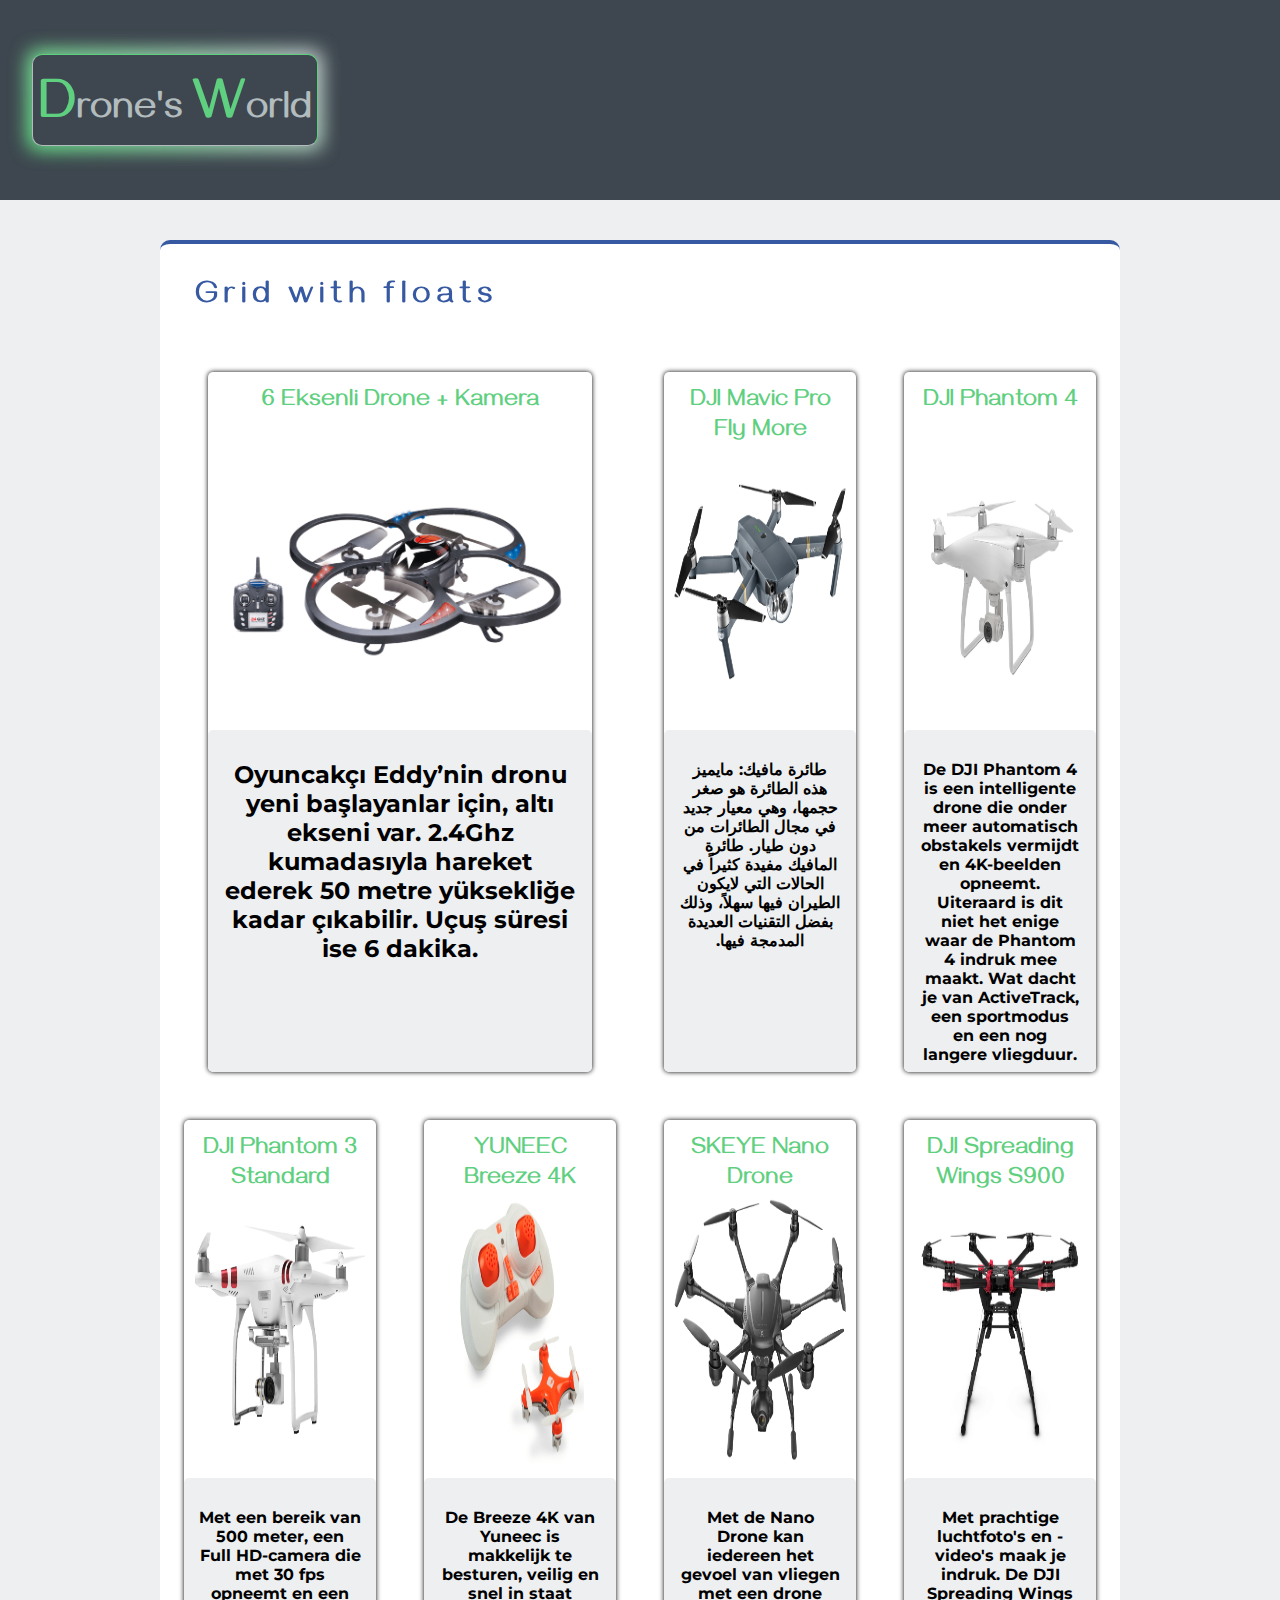
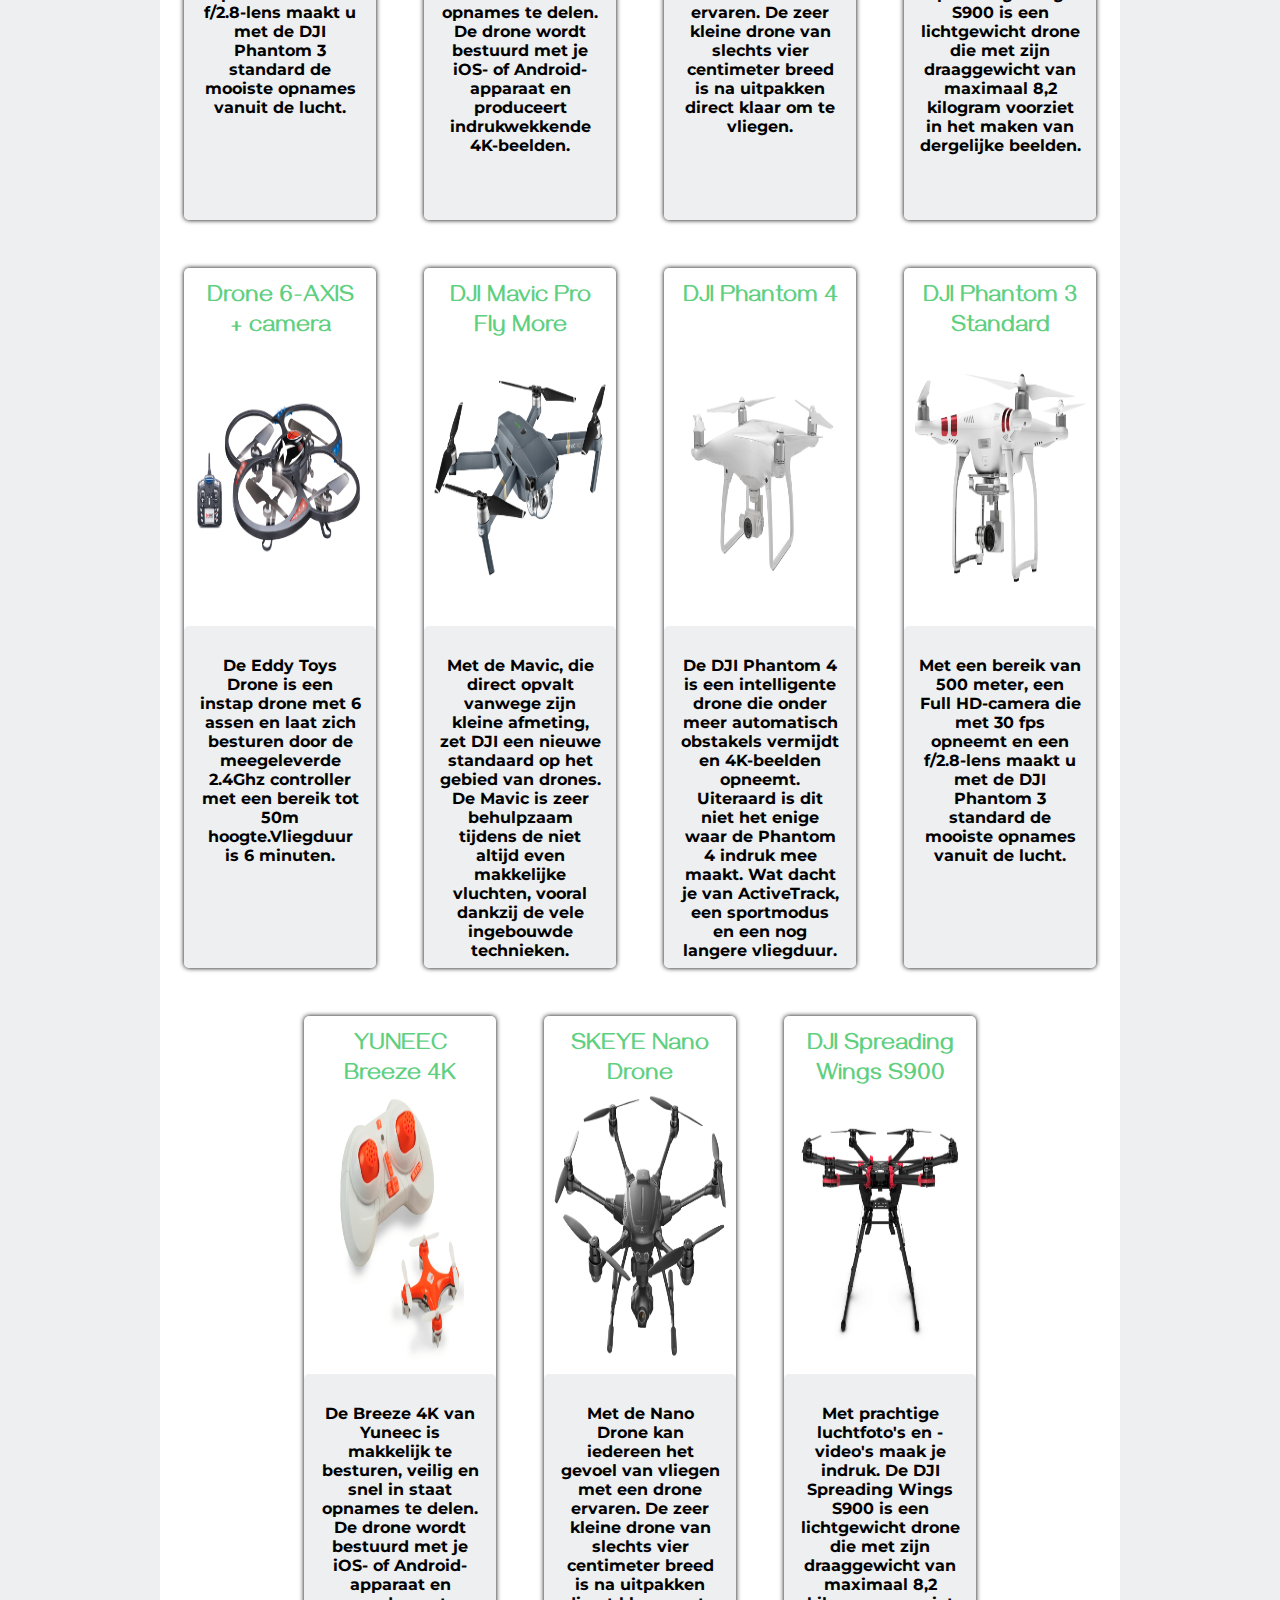
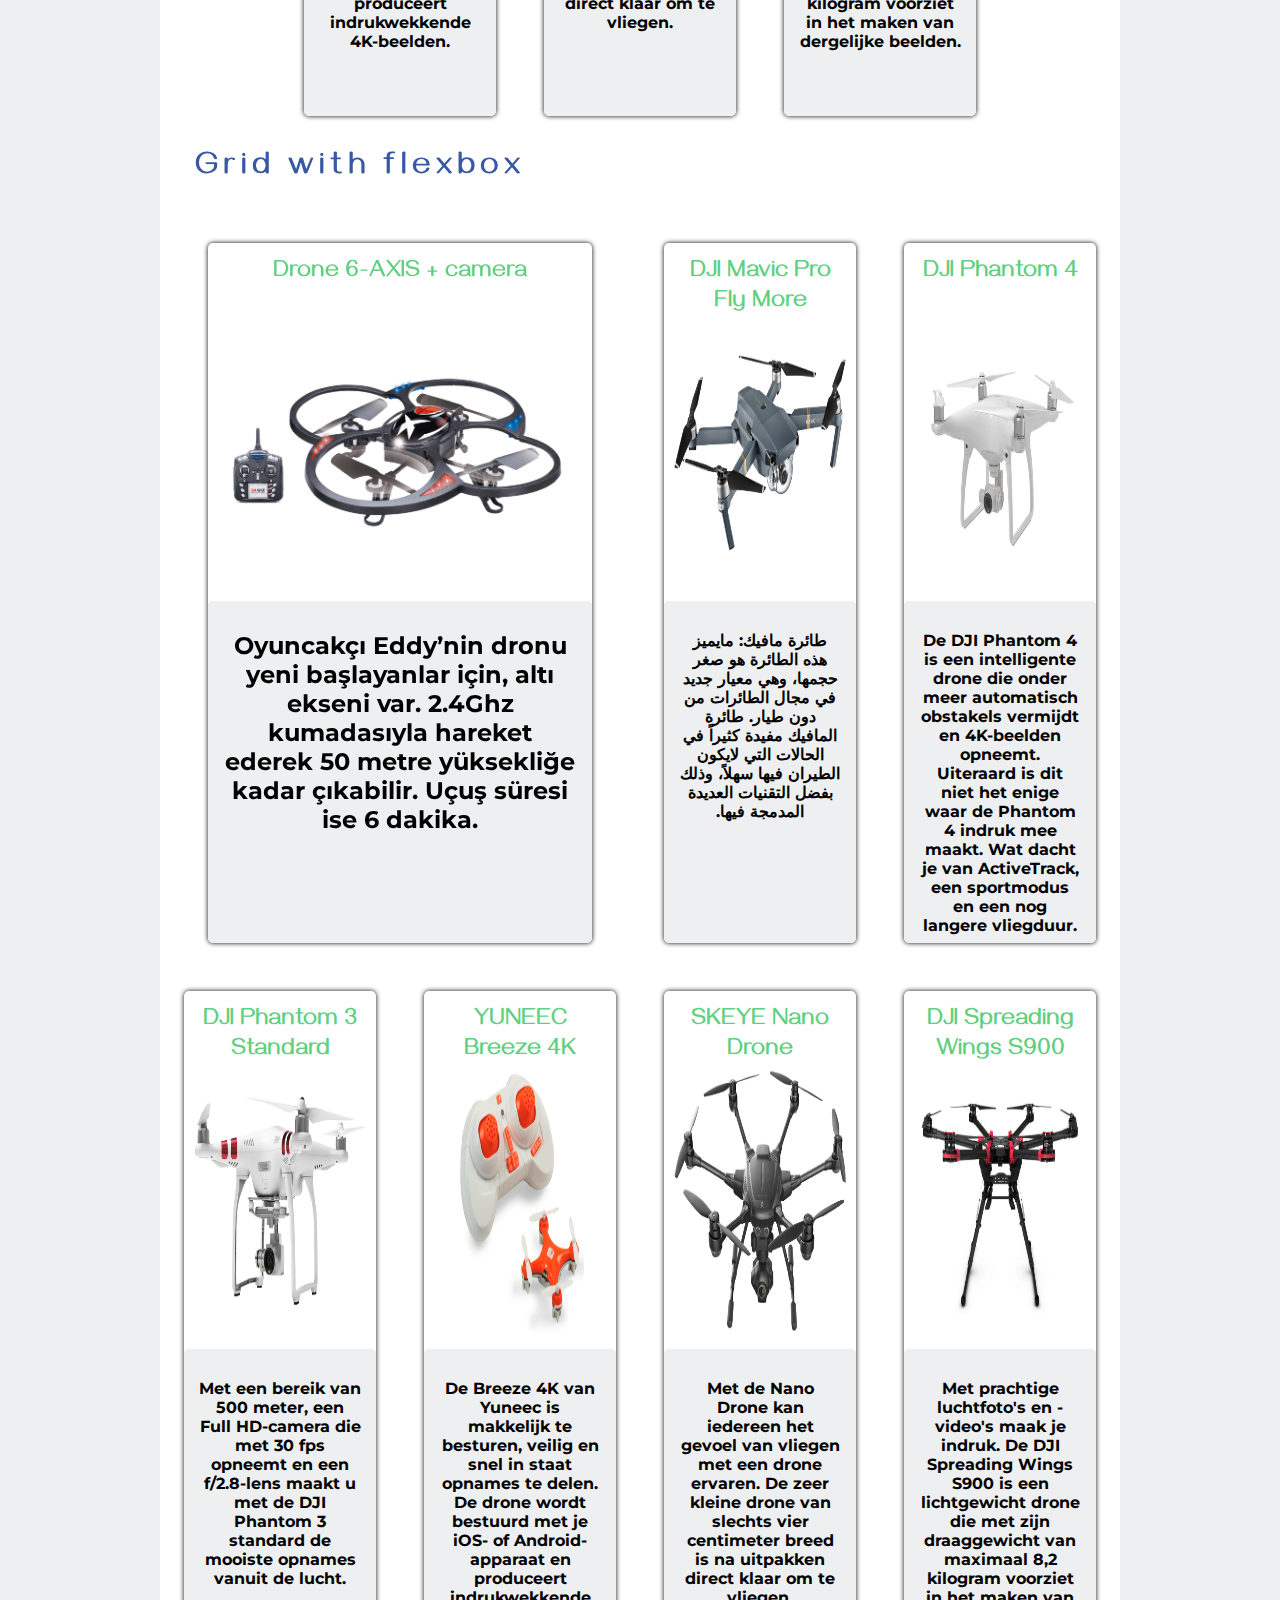
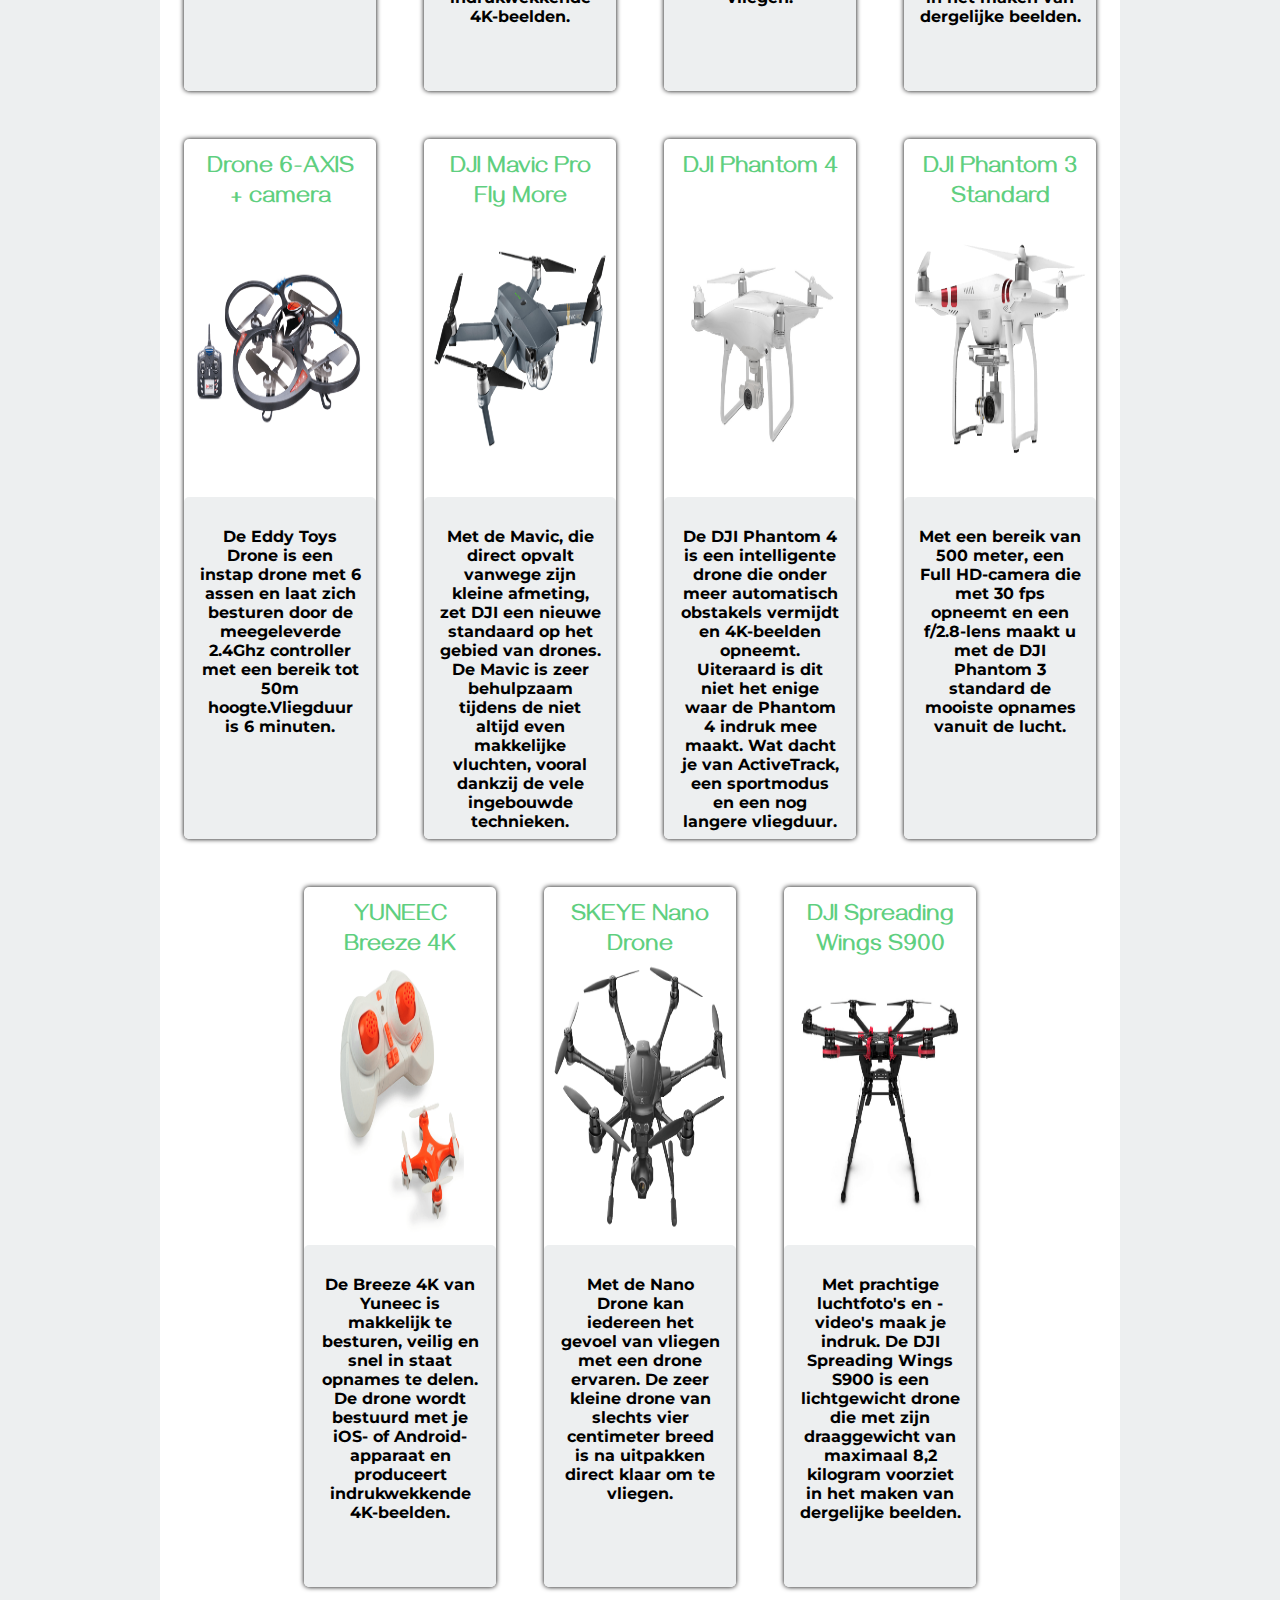
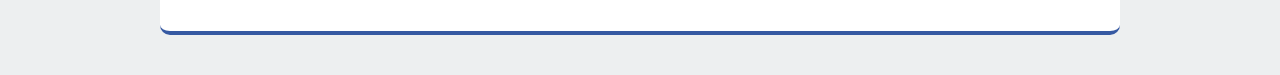
==== Week02/Project/index.html @ 3f539ac0 "Homework" ====
<!doctype html>
<html>
    <head>
        <meta charset="utf-8">
        <meta name="viewport" content="width=device-width, initial-scale=1.0">
        <title>Drone's World</title>
        <link rel="stylesheet" href="style.css">
        <link href="https://fonts.googleapis.com/css?family=Gayathri|Montserrat&display=swap" rel="stylesheet">
    </head>
    <body>
        <header>
            <div class="animation">
                <h1><span>D</span>rone's <span>W</span>orld</h1>
            </div>
        </header>
        
        <main>
            
            <section class="float-section">
                <h2>Grid with floats</h2>
                <ul id="grid-floats">
                    <li class="grid-item first-li first-row new-products">
                        <a href="">
                            <h3>6 Eksenli Drone + Kamera</h3>
                            <img src="images/drone1.png">
                            <p>Oyuncakçı Eddy’nin dronu yeni başlayanlar için, altı ekseni var. 2.4Ghz kumadasıyla hareket
                            ederek 50 metre yüksekliğe kadar çıkabilir. Uçuş süresi ise 6 dakika.</p>
                        </a>
                    </li>
                    <li class="grid-item first-row">
                        <a href="">
                            <h3>DJI Mavic Pro Fly More Combo</h3>
                            <img src="images/drone2.png">
                            <p dir="rtl">طائرة مافيك: مايميز هذه الطائرة هو صغر حجمها، وهي معيار جديد في مجال الطائرات من دون
                            طيار. طائرة المافيك مفيدة كثيراً في الحالات التي لايكون الطيران فيها سهلاً، وذلك بفضل التقنيات
                            العديدة المدمجة فيها.</p>
                        </a>
                    </li>
                    <li class="grid-item">
                        <a href="">
                            <h3>DJI Phantom 4</h3>
                            <img src="images/drone3.png">
                            <p>De DJI Phantom 4 is een intelligente drone die onder meer automatisch obstakels vermijdt en
                            4K-beelden opneemt. Uiteraard is dit niet het enige waar de Phantom 4 indruk mee maakt. Wat
                            dacht je van ActiveTrack, een sportmodus en een nog langere vliegduur.</p>
                        </a>
                    </li>
                    <li class="grid-item  new-products">
                        <a href="">
                            <h3>DJI Phantom 3 Standard</h3>
                            <img src="images/drone4.png">
                            <p>Met een bereik van 500 meter, een Full HD-camera die met 30 fps opneemt en een f/2.8-lens maakt u
                            met de DJI Phantom 3 standard de mooiste opnames vanuit de lucht.</p>
                        </a>
                    </li>
                    <li class="grid-item">
                        <a href="">
                            <h3>YUNEEC Breeze 4K</h3>
                            <img src="images/drone5.png">
                            <p>De Breeze 4K van Yuneec is makkelijk te besturen, veilig en snel in staat opnames te delen. De
                            drone wordt bestuurd met je iOS- of Android-apparaat en produceert indrukwekkende 4K-beelden.
                        </p>
                        </a>
                    </li>
                    <li class="grid-item  new-products">
                        <a href="">
                            <h3>SKEYE Nano Drone</h3>
                            <img src="images/drone6.png">
                            <p>Met de Nano Drone kan iedereen het gevoel van vliegen met een drone ervaren. De zeer kleine drone
                            van slechts vier centimeter breed is na uitpakken direct klaar om te vliegen.</p>
                        </a>
                    </li>
                    <li class="grid-item">
                        <a href="">
                            <h3>DJI Spreading Wings S900</h3>
                            <img src="images/drone7.png">
                            <p>Met prachtige luchtfoto's en -video's maak je indruk. De DJI Spreading Wings S900 is een
                            lichtgewicht drone die met zijn draaggewicht van maximaal 8,2 kilogram voorziet in het maken van
                            dergelijke beelden.</p>
                        </a>
                    </li>
                    <li class="grid-item">
                        <a href="">
                            <h3>Drone 6-AXIS + camera</h3>
                            <img src="images/drone1.png">
                            <p>De Eddy Toys Drone is een instap drone met 6 assen en laat zich besturen door de meegeleverde
                            2.4Ghz controller met een bereik tot 50m hoogte.Vliegduur is 6 minuten.</p>
                        </a>
                    </li>
                    <li class="grid-item">
                        <a href="">
                            <h3>DJI Mavic Pro Fly More Combo</h3>
                            <img src="images/drone2.png">
                            <p>Met de Mavic, die direct opvalt vanwege zijn kleine afmeting, zet DJI een nieuwe standaard op het
                            gebied van drones. De Mavic is zeer behulpzaam tijdens de niet altijd even makkelijke vluchten,
                            vooral dankzij de vele ingebouwde technieken.</p>
                        </a>
                    </li>
                    <li class="grid-item">
                        <a href="">
                            <h3>DJI Phantom 4</h3>
                            <img src="images/drone3.png">
                            <p>De DJI Phantom 4 is een intelligente drone die onder meer automatisch obstakels vermijdt en
                            4K-beelden opneemt. Uiteraard is dit niet het enige waar de Phantom 4 indruk mee maakt. Wat
                            dacht je van ActiveTrack, een sportmodus en een nog langere vliegduur.</p>
                        </a>
                    </li>
                    <li class="grid-item">
                        <a href="">
                            <h3>DJI Phantom 3 Standard</h3>
                            <img src="images/drone4.png">
                            <p>Met een bereik van 500 meter, een Full HD-camera die met 30 fps opneemt en een f/2.8-lens maakt u
                            met de DJI Phantom 3 standard de mooiste opnames vanuit de lucht.</p>
                        </a>
                    </li>
                    <li class="grid-item last-row">
                        <a href="">
                            <h3>YUNEEC Breeze 4K</h3>
                            <img src="images/drone5.png">
                            <p>De Breeze 4K van Yuneec is makkelijk te besturen, veilig en snel in staat opnames te delen. De
                            drone wordt bestuurd met je iOS- of Android-apparaat en produceert indrukwekkende 4K-beelden.
                        </p>
                        </a>
                    </li>
                    <li class="grid-item">
                        <a href="">
                            <h3>SKEYE Nano Drone</h3>
                            <img src="images/drone6.png">
                            <p>Met de Nano Drone kan iedereen het gevoel van vliegen met een drone ervaren. De zeer kleine drone
                            van slechts vier centimeter breed is na uitpakken direct klaar om te vliegen.</p>
                        </a>
                    </li>
                    <li class="grid-item">
                        <a href="">
                            <h3>DJI Spreading Wings S900</h3>
                            <img src="images/drone7.png">
                            <p>Met prachtige luchtfoto's en -video's maak je indruk. De DJI Spreading Wings S900 is een
                            lichtgewicht drone die met zijn draaggewicht van maximaal 8,2 kilogram voorziet in het maken van
                            dergelijke beelden.</p>
                        </a>
                    </li>
                </ul>

            </section>

            <section class="section2">
                <h2>Grid with flexbox</h2>
                <ul id="grid-flex">
                    <li class="grid-item first-li first-row">
                        <a href="">
                            <h3>Drone 6-AXIS + camera</h3>
                            <img src="images/drone1.png">
                            <p>Oyuncakçı Eddy’nin dronu yeni başlayanlar için, altı ekseni var. 2.4Ghz kumadasıyla hareket
                            ederek 50 metre yüksekliğe kadar çıkabilir. Uçuş süresi ise 6 dakika.</p>
                        </a>
                    </li>
                    <li class="grid-item first-row">
                        <a href="">
                            <h3>DJI Mavic Pro Fly More Combo</h3>
                            <img src="images/drone2.png">
                            <p dir="rtl">طائرة مافيك: مايميز هذه الطائرة هو صغر حجمها، وهي معيار جديد في مجال الطائرات من دون
                            طيار. طائرة المافيك مفيدة كثيراً في الحالات التي لايكون الطيران فيها سهلاً، وذلك بفضل التقنيات
                            العديدة المدمجة فيها.</p>
                        </a>
                    </li>
                    <li class="grid-item">
                        <a href="">
                            <h3>DJI Phantom 4</h3>
                            <img src="images/drone3.png">
                            <p>De DJI Phantom 4 is een intelligente drone die onder meer automatisch obstakels vermijdt en
                            4K-beelden opneemt. Uiteraard is dit niet het enige waar de Phantom 4 indruk mee maakt. Wat
                            dacht je van ActiveTrack, een sportmodus en een nog langere vliegduur.</p>
                        </a>
                    </li>
                    <li class="grid-item">
                        <a href="">
                            <h3>DJI Phantom 3 Standard</h3>
                            <img src="images/drone4.png">
                            <p>Met een bereik van 500 meter, een Full HD-camera die met 30 fps opneemt en een f/2.8-lens maakt u
                            met de DJI Phantom 3 standard de mooiste opnames vanuit de lucht.</p>
                        </a>
                    </li>
                    <li class="grid-item">
                        <a href="">
                            <h3>YUNEEC Breeze 4K</h3>
                            <img src="images/drone5.png">
                            <p>De Breeze 4K van Yuneec is makkelijk te besturen, veilig en snel in staat opnames te delen. De
                            drone wordt bestuurd met je iOS- of Android-apparaat en produceert indrukwekkende 4K-beelden.
                        </p>
                        </a>
                    </li>
                    <li class="grid-item">
                        <a href="">
                            <h3>SKEYE Nano Drone</h3>
                            <img src="images/drone6.png">
                            <p>Met de Nano Drone kan iedereen het gevoel van vliegen met een drone ervaren. De zeer kleine drone
                            van slechts vier centimeter breed is na uitpakken direct klaar om te vliegen.</p>
                        </a>
                    </li>
                    <li class="grid-item">
                        <a href="">
                            <h3>DJI Spreading Wings S900</h3>
                            <img src="images/drone7.png">
                            <p>Met prachtige luchtfoto's en -video's maak je indruk. De DJI Spreading Wings S900 is een
                            lichtgewicht drone die met zijn draaggewicht van maximaal 8,2 kilogram voorziet in het maken van
                            dergelijke beelden.</p>
                        </a>
                    </li>
                    <li class="grid-item">
                        <a href="">
                            <h3>Drone 6-AXIS + camera</h3>
                            <img src="images/drone1.png">
                            <p>De Eddy Toys Drone is een instap drone met 6 assen en laat zich besturen door de meegeleverde
                            2.4Ghz controller met een bereik tot 50m hoogte.Vliegduur is 6 minuten.</p>
                        </a>
                    </li>
                    <li class="grid-item">
                        <a href="">
                            <h3>DJI Mavic Pro Fly More Combo</h3>
                            <img src="images/drone2.png">
                            <p>Met de Mavic, die direct opvalt vanwege zijn kleine afmeting, zet DJI een nieuwe standaard op het
                            gebied van drones. De Mavic is zeer behulpzaam tijdens de niet altijd even makkelijke vluchten,
                            vooral dankzij de vele ingebouwde technieken.</p>
                        </a>
                    </li>
                    <li class="grid-item">
                        <a href="">
                            <h3>DJI Phantom 4</h3>
                            <img src="images/drone3.png">
                            <p>De DJI Phantom 4 is een intelligente drone die onder meer automatisch obstakels vermijdt en
                            4K-beelden opneemt. Uiteraard is dit niet het enige waar de Phantom 4 indruk mee maakt. Wat
                            dacht je van ActiveTrack, een sportmodus en een nog langere vliegduur.</p>
                        </a>
                    </li>
                    <li class="grid-item">
                        <a href="">
                            <h3>DJI Phantom 3 Standard</h3>
                            <img src="images/drone4.png">
                            <p>Met een bereik van 500 meter, een Full HD-camera die met 30 fps opneemt en een f/2.8-lens maakt u
                            met de DJI Phantom 3 standard de mooiste opnames vanuit de lucht.</p>
                        </a>
                    </li>
                    <li class="grid-item">
                        <a href="">
                            <h3>YUNEEC Breeze 4K</h3>
                            <img src="images/drone5.png">
                            <p>De Breeze 4K van Yuneec is makkelijk te besturen, veilig en snel in staat opnames te delen. De
                            drone wordt bestuurd met je iOS- of Android-apparaat en produceert indrukwekkende 4K-beelden.
                        </p>
                        </a>
                    </li>
                    <li class="grid-item">
                        <a href="">
                            <h3>SKEYE Nano Drone</h3>
                            <img src="images/drone6.png">
                            <p>Met de Nano Drone kan iedereen het gevoel van vliegen met een drone ervaren. De zeer kleine drone
                            van slechts vier centimeter breed is na uitpakken direct klaar om te vliegen.</p>
                        </a>
                    </li>
                    <li class="grid-item">
                        <a href="">
                            <h3>DJI Spreading Wings S900</h3>
                            <img src="images/drone7.png">
                            <p>Met prachtige luchtfoto's en -video's maak je indruk. De DJI Spreading Wings S900 is een
                            lichtgewicht drone die met zijn draaggewicht van maximaal 8,2 kilogram voorziet in het maken van
                            dergelijke beelden.</p>
                        </a>
                    </li>
                </ul>
            </section>
        </main>

        <footer>

        </footer>
    </body>
</html>
---- Week02/Project/style.css ----
/* General */

/* Global Adjustments */

* , :after , :before {
    box-sizing: border-box;
    margin: 0;
    padding: 0;
}

body {
    background-color: #edeff0;
    font-family: 'Gayathri', sans-serif;
}

/* header */

header {
    width: 100%;
    height: 200px;
    background-color: #3e474f;
    overflow: hidden;
    display: flex;
    align-items: center;
    position: relative;
    z-index: -3;
}

.animation {
    width: 95%;
    margin: auto;
    position: relative;
}

header h1 {
    max-width: max-content;
    max-height: max-content;
    position: relative;
    padding: 20px 5px 0;
    font-size: 3vw;
    background-color: #3e474f;
    border-top: 1px solid #5fcf80;
    border-left: 1px solid #b2bbbd;
    border-right: 1px solid #5fcf80;
    border-bottom: 1px solid #b2bbbd;
    border-radius: 10px;
    color: #b2bbbd;
    animation: movement 20s infinite;
}

@keyframes movement {
    0% { left: 0; top: 0;}
    50% {left: 77%; top: 0;}
    100% {left: 0; top: 0;}
}

header h1:before {
    content: '';
    position: absolute;
    top: -2px;
    right: -2px;
    bottom: -2px;
    left: -2px;
    background: #fff;
    z-index: -1;
    filter: blur(10px);
}

header h1:after {
    content: '';
    position: absolute;
    top: -2px;
    right: -2px;
    bottom: -2px;
    left: -2px;
    background: #5fcf80;
    z-index: -2;
    filter: blur(10px);
}

header h1:before, header h1:after {
    background: linear-gradient(235deg, #b2bbbd, #5fcf80);
}

/* header h1 */

header h1 span {
    font-size: 1.5em;
    color: #5fcf80;
}

/* Main */

main {
    width: 75%;
    margin: 40px auto;
    background: #fff;
    border-radius: 10px;
    border-top: 4px solid #3659a2;
    border-bottom: 4px solid #3659a2;
}

/* sections */

section {
    width: 100%;
    height: auto;
    margin: auto;
}

h2 {
    max-width: max-content;
    margin: 25px 0 0 25px;
    padding: 10px;
    font-size: 2em;
    color: #3659a2;
    letter-spacing: 5px;
    border-radius: 15px;
}

ul {
    list-style: none;
    width: 100%;
    margin: 20px auto;
}

li {
    border-radius: 5px;
    box-shadow: 0 0 5px #000;
}

a {
    text-decoration: none;
    color: #000;
}

li:hover {
    box-shadow: 0 0 30px #000;
    transform: matrix3d(1,0,0.00,0,0.00,1,0.00,0,0,0,1,0,0,5,0,1);
	transition-duration: 300ms;
}

img {
    width: 90%;
    height: 40%;
    background-color: #fff;
}

h3 {
    width: 100%;
    height: 10%;
    font-size: 1.5em;
    padding: 15px;
    color: #5fcf80;
}

li p {
    width: 100%;
    height: 48.8%;
    font-family: 'Montserrat', sans-serif;
    font-size: 1em;
    font-weight: bold;
    background: #edeff0;
    border-radius: 5px;
    overflow: auto;
}


/* Desktop and Laptop Display */

    /* Float-Grid */

    #grid-floats .grid-item {
        width: 20%;
        height: 700px;
        border-radius: 5px;
        margin: 2.5%;
        text-align: center;
        overflow: auto;
        float: left;
    }

    #grid-floats .first-li {
        width: 40%;
        margin: 2.5% 5%;
    }

    .grid-item p {
        text-align: center;
        padding: 30px 15px;
    }

    #grid-floats .last-row {
        margin-left: 15%;
    }

    .first-li p {
        font-size: 1.5em;
    }

    /* Flex-Grid */

    .section2 {
        clear: both;
    }

    #grid-flex {
        width: 100%;
        display: flex;
        justify-content: center;
        align-items: flex-end;
        flex-wrap: wrap;
    }

    #grid-flex .grid-item {
        width: 20%;
        height: 700px;
        overflow: auto;
        margin: 2.5%;
        text-align: center;
    }

    #grid-flex .first-li {
        width: 40%;
        margin: auto;
    }


/* Tablet Display */

@media (max-width: 1024px) and (min-width: 601px) {

    header h1 {
        font-size: 2.9vw;
    }

    /* Float-Grid */

    #grid-floats .grid-item {
        width: 30%;
        margin: 1.6%;
    }

    #grid-floats .first-row {
        width: 45%;
        margin: 1.6% 2.5%;
    }

    /* Flex-Grid */

    #grid-flex .grid-item {
        width: 30%;
        margin: 1.6%;
    }

    #grid-flex .first-row {
        width: 45%;
        margin: 1.6% 2.5%;
    }
}


/* Mobile Display */


@media (max-width: 600px) {

    header h1 {
        font-size: 2.85vw;
    }

    /* Float-Grid */

    #grid-floats .grid-item {
        width: 45%;
        margin: 2.5%;
    }

    #grid-floats .first-li {
        width: 95%;
        margin: 2.5%;
    }

    /* Flex-Grid */

    #grid-flex .grid-item {
        width: 45%;
        margin: 2.5%;
    }

    #grid-flex .first-li {
        width: 95%;
        margin: 2.5%;
    }
}
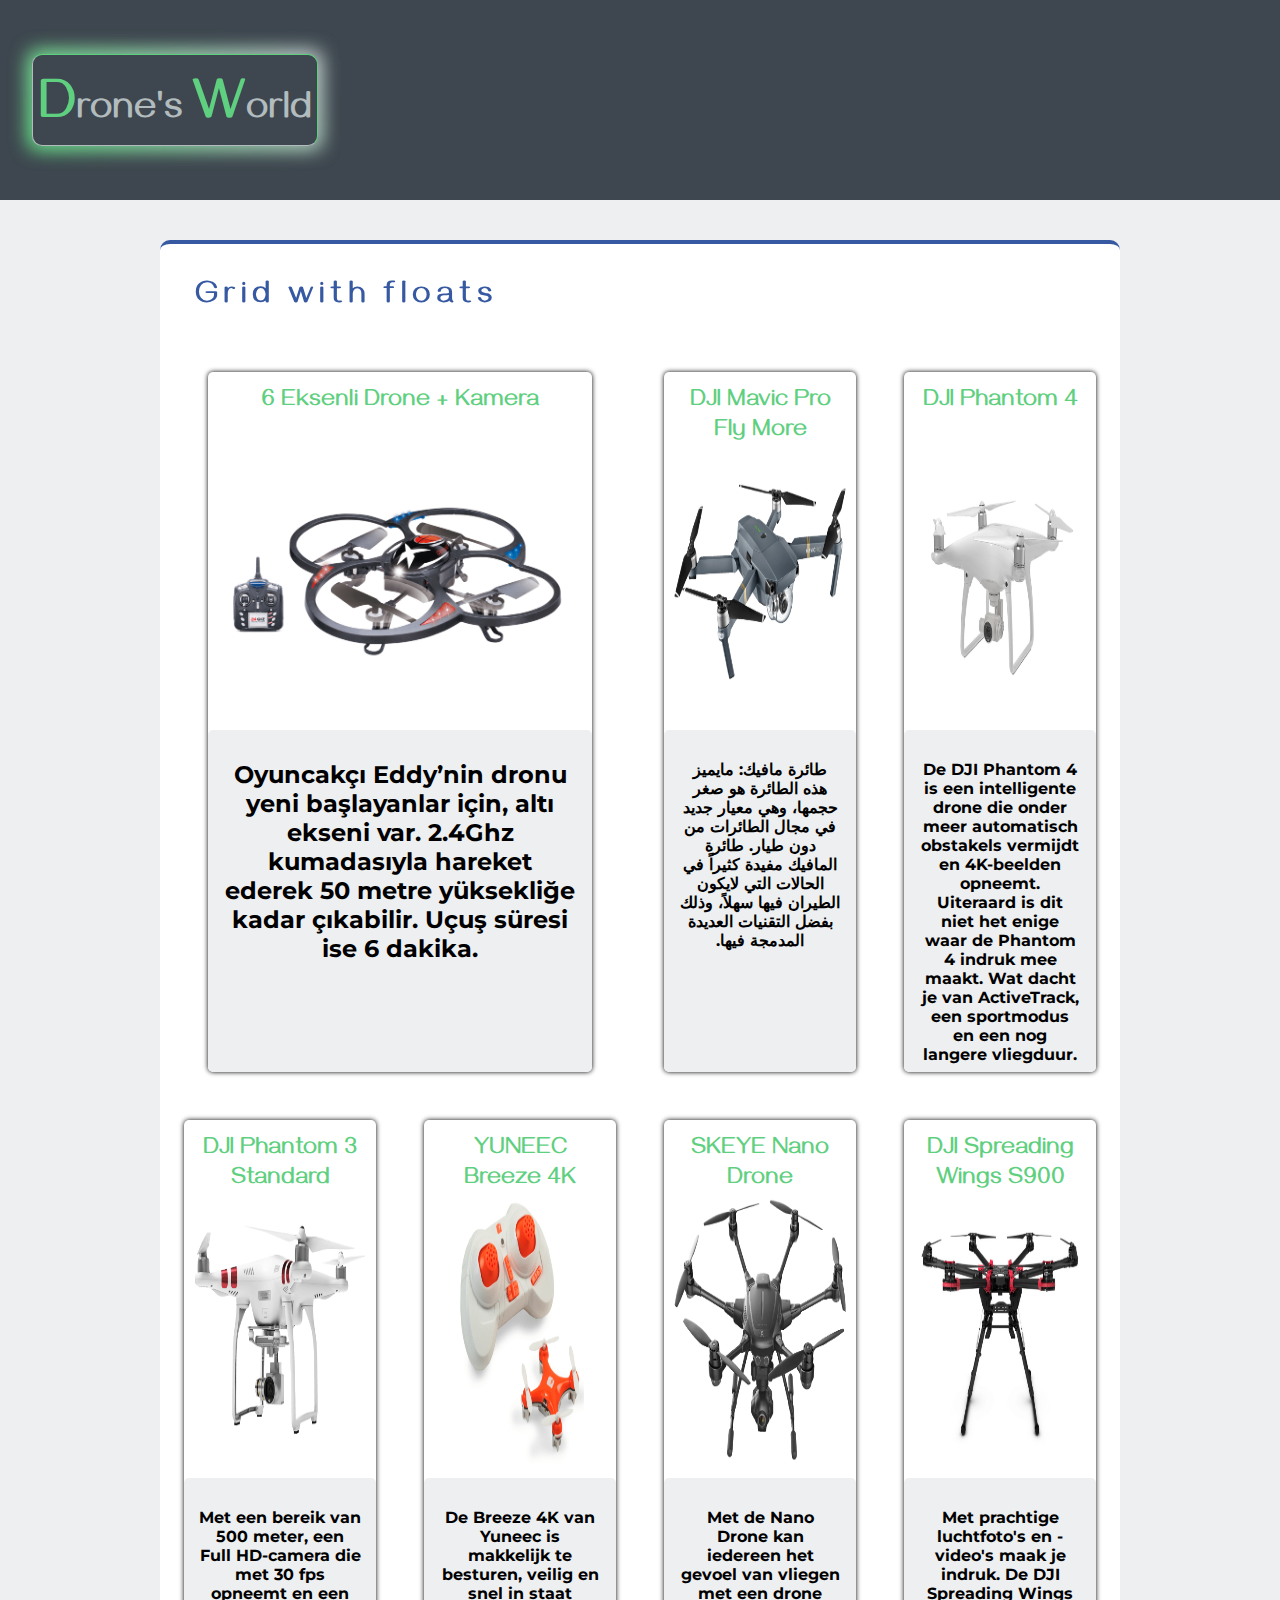
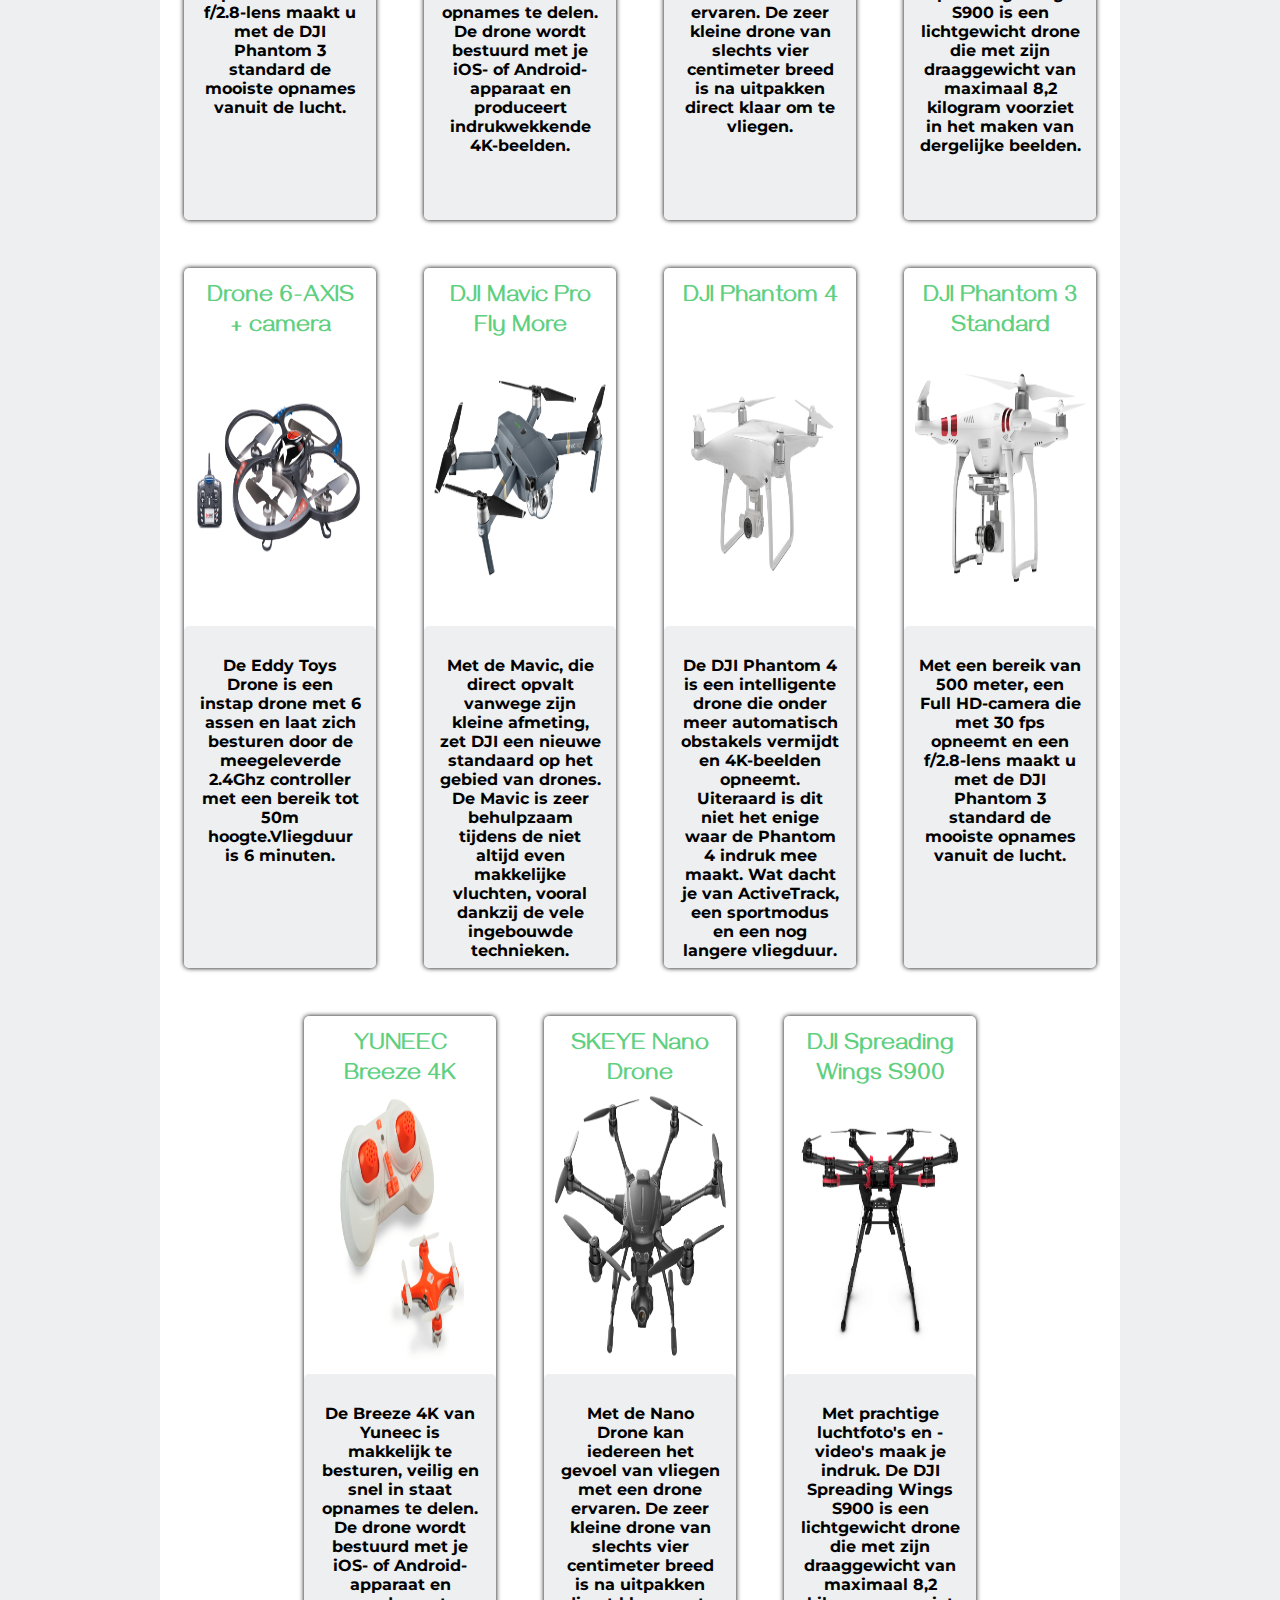
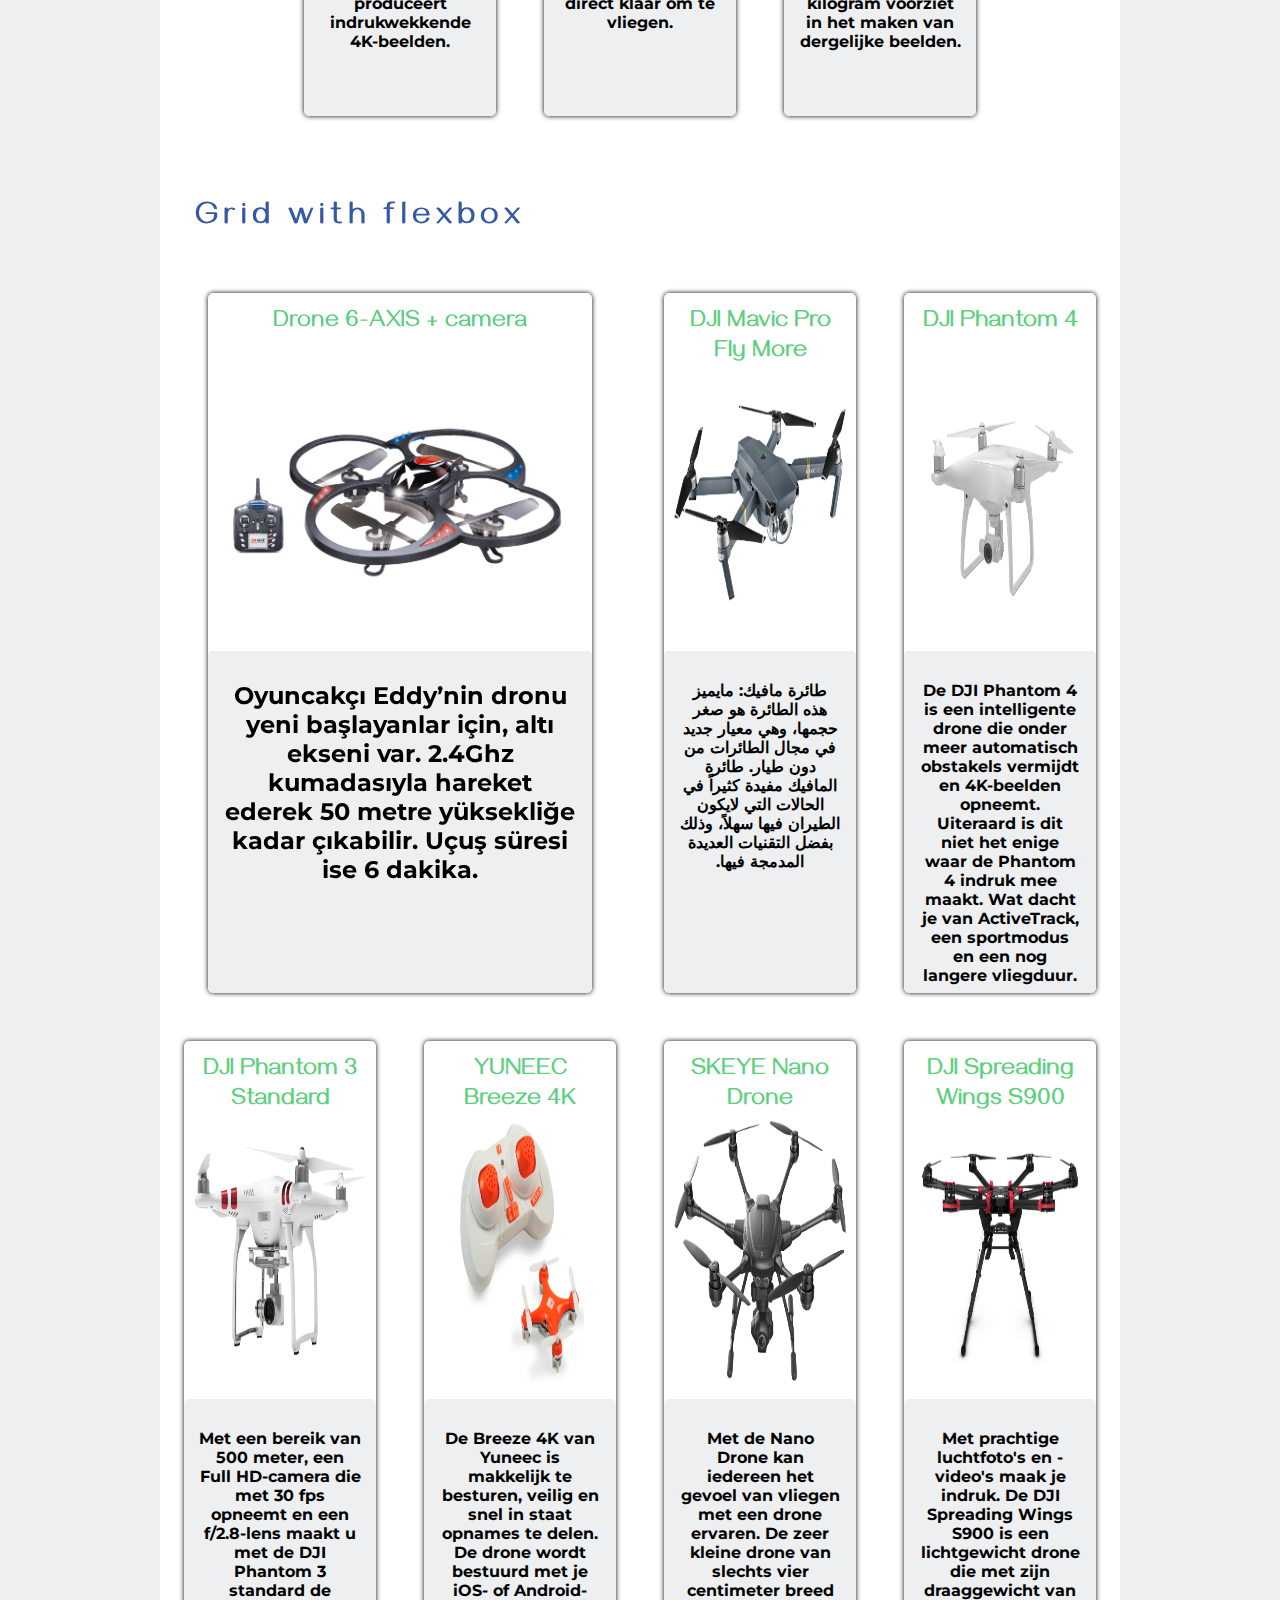
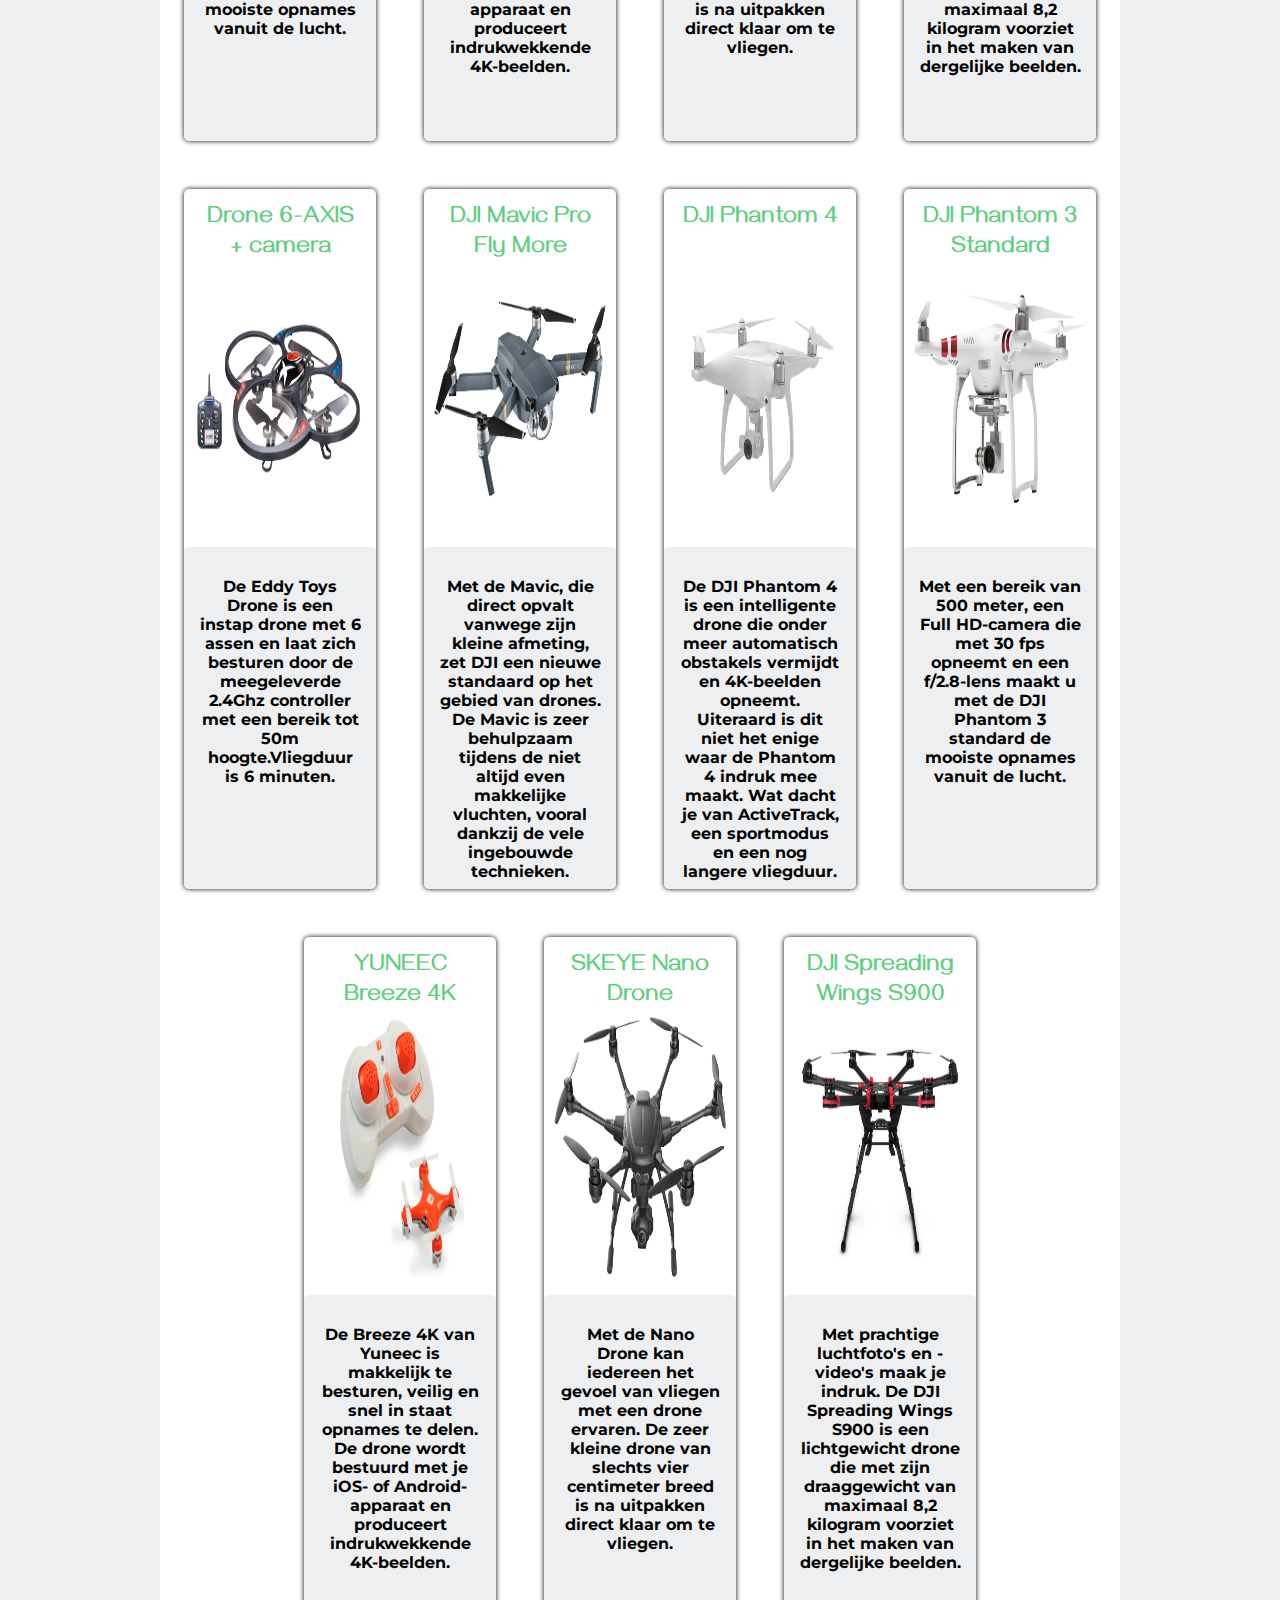
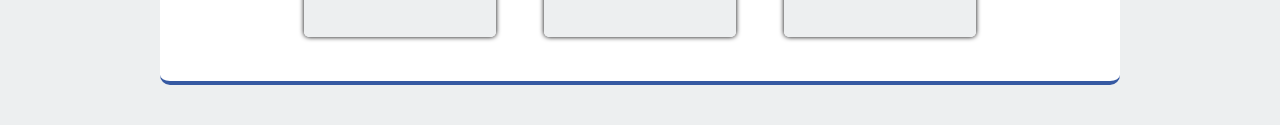
==== commit 8d8e61bd: "Homework week 2 and 3 are modified" ====
--- a/Week02/Project/index.html
+++ b/Week02/Project/index.html
@@ -19,7 +19,7 @@
             <section class="float-section">
                 <h2>Grid with floats</h2>
                 <ul id="grid-floats">
-                    <li class="grid-item first-li first-row new-products">
+                    <li class="grid-item first-li first-row">
                         <a href="">
                             <h3>6 Eksenli Drone + Kamera</h3>
                             <img src="images/drone1.png">
@@ -45,24 +45,24 @@
                             dacht je van ActiveTrack, een sportmodus en een nog langere vliegduur.</p>
                         </a>
                     </li>
-                    <li class="grid-item  new-products">
-                        <a href="">
-                            <h3>DJI Phantom 3 Standard</h3>
-                            <img src="images/drone4.png">
-                            <p>Met een bereik van 500 meter, een Full HD-camera die met 30 fps opneemt en een f/2.8-lens maakt u
-                            met de DJI Phantom 3 standard de mooiste opnames vanuit de lucht.</p>
-                        </a>
-                    </li>
-                    <li class="grid-item">
-                        <a href="">
-                            <h3>YUNEEC Breeze 4K</h3>
-                            <img src="images/drone5.png">
-                            <p>De Breeze 4K van Yuneec is makkelijk te besturen, veilig en snel in staat opnames te delen. De
-                            drone wordt bestuurd met je iOS- of Android-apparaat en produceert indrukwekkende 4K-beelden.
-                        </p>
-                        </a>
-                    </li>
-                    <li class="grid-item  new-products">
+                    <li class="grid-item">
+                        <a href="">
+                            <h3>DJI Phantom 3 Standard</h3>
+                            <img src="images/drone4.png">
+                            <p>Met een bereik van 500 meter, een Full HD-camera die met 30 fps opneemt en een f/2.8-lens maakt u
+                            met de DJI Phantom 3 standard de mooiste opnames vanuit de lucht.</p>
+                        </a>
+                    </li>
+                    <li class="grid-item">
+                        <a href="">
+                            <h3>YUNEEC Breeze 4K</h3>
+                            <img src="images/drone5.png">
+                            <p>De Breeze 4K van Yuneec is makkelijk te besturen, veilig en snel in staat opnames te delen. De
+                            drone wordt bestuurd met je iOS- of Android-apparaat en produceert indrukwekkende 4K-beelden.
+                        </p>
+                        </a>
+                    </li>
+                    <li class="grid-item">
                         <a href="">
                             <h3>SKEYE Nano Drone</h3>
                             <img src="images/drone6.png">
@@ -130,7 +130,7 @@
                             van slechts vier centimeter breed is na uitpakken direct klaar om te vliegen.</p>
                         </a>
                     </li>
-                    <li class="grid-item">
+                    <li class="grid-item last-child">
                         <a href="">
                             <h3>DJI Spreading Wings S900</h3>
                             <img src="images/drone7.png">
--- a/Week02/Project/style.css
+++ b/Week02/Project/style.css
@@ -11,6 +11,7 @@
 body {
     background-color: #edeff0;
     font-family: 'Gayathri', sans-serif;
+    min-width: 350px;
 }
 
 /* header */
@@ -204,6 +205,10 @@
         clear: both;
     }
 
+    .section2 h2 {
+        padding-top: 60px;
+    }
+
     #grid-flex {
         width: 100%;
         display: flex;
@@ -269,6 +274,31 @@
         font-size: 2.85vw;
     }
 
+    h2 {
+        margin: auto;
+        font-size: 4vw;
+    }
+
+    img {
+        width: 90%;
+        height: auto;
+        margin-bottom: 30px;
+    }
+    
+    h3 {
+        width: 100%;
+        height: 20%;
+        font-size: 5vw;
+        padding: 40px 15px 15px;
+        margin-bottom: 20px;
+        color: #5fcf80;
+    }
+    
+    li p {
+        width: 100%;
+        height: 72vh;
+    }
+
     /* Float-Grid */
 
     #grid-floats .grid-item {
@@ -281,6 +311,12 @@
         margin: 2.5%;
     }
 
+    #grid-floats .last-child {
+        width: 45%;
+        clear: both;
+        margin: 0 25%;
+    }
+
     /* Flex-Grid */
 
     #grid-flex .grid-item {
